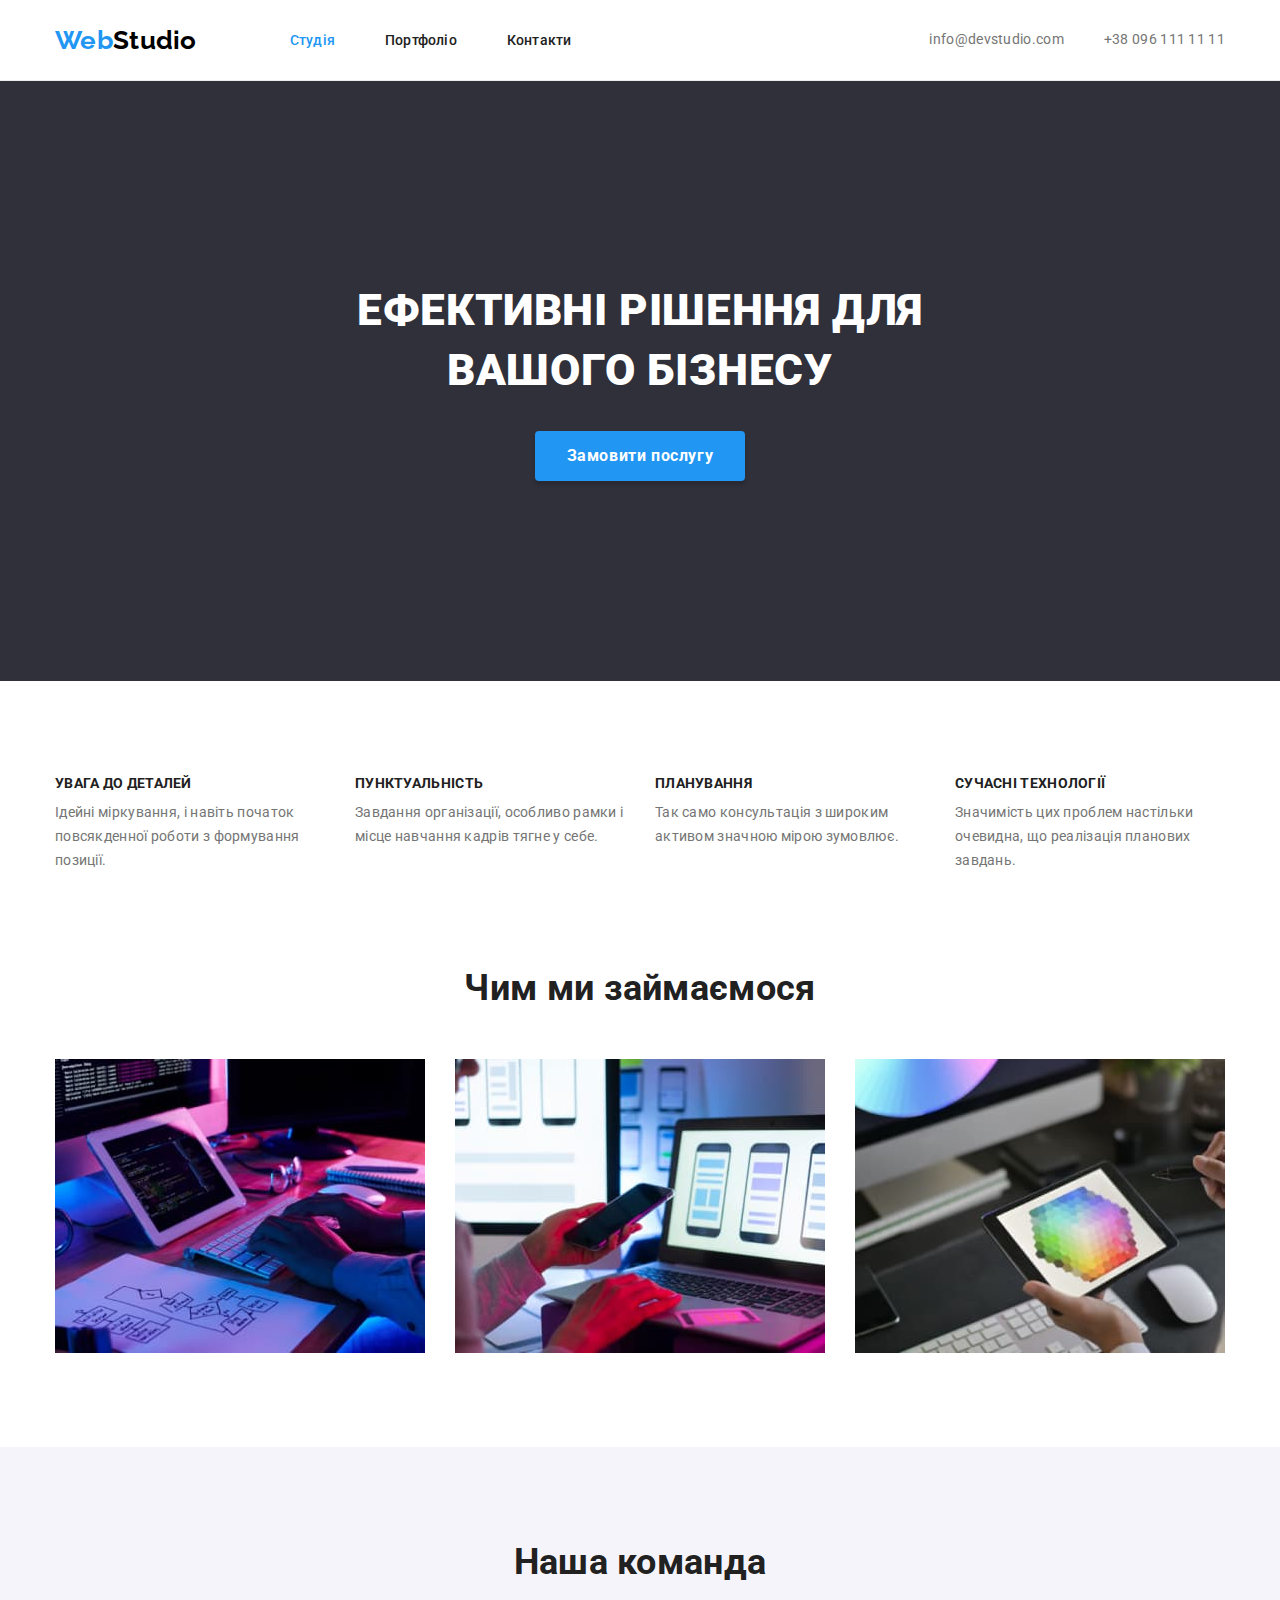
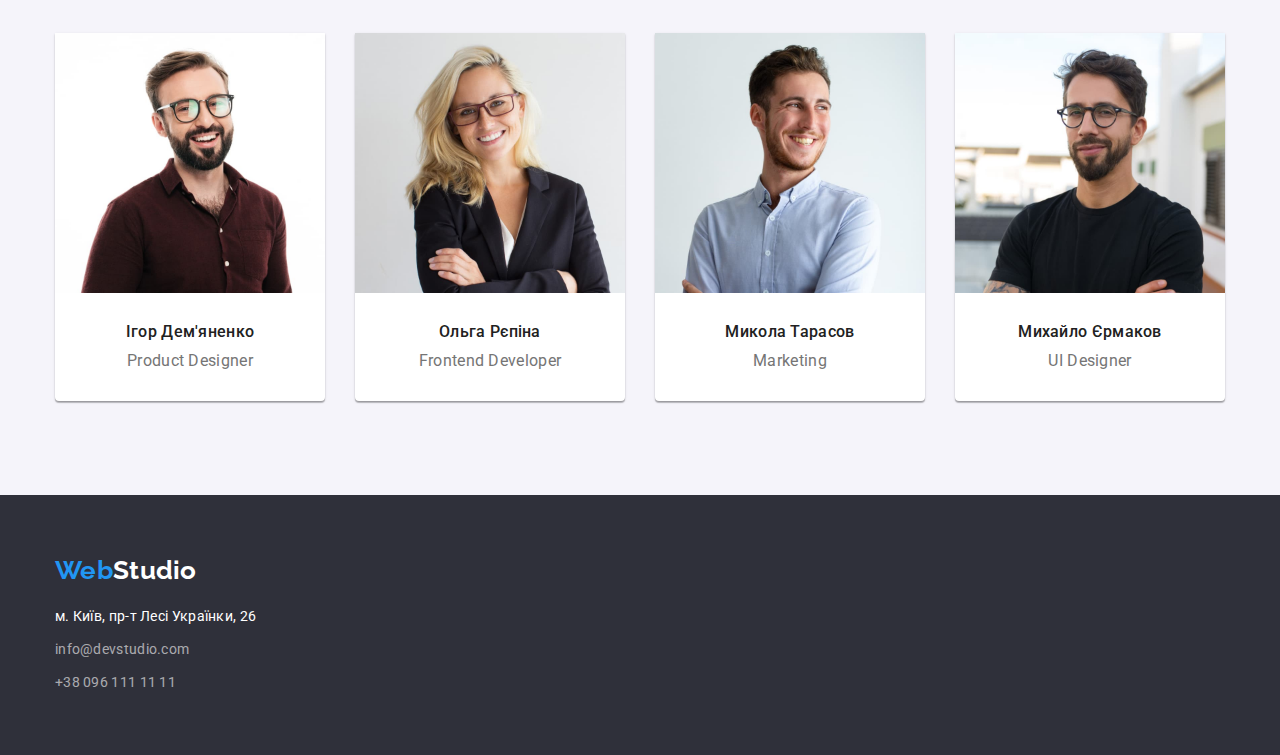
==== index.html @ 7acbab5c "initial commit" ====
<!DOCTYPE html>
<html lang="uk">
  <head>
    <meta charset="UTF-8" />
    <meta http-equiv="X-UA-Compatible" content="IE=edge" />
    <meta name="viewport" content="width=device-width, initial-scale=1.0" />
    <meta name="description" content="Домашня робота №1" />
    <meta name="keywords" content="goit, homework, HTML, CSS, JavaScript" />
    <title>Homework goit-markup-hw-02</title>
    <link
      rel="stylesheet"
      href="https://cdnjs.cloudflare.com/ajax/libs/modern-normalize/1.1.0/modern-normalize.min.css"
    />
    <link rel="preconnect" href="https://fonts.googleapis.com" />
    <link rel="preconnect" href="https://fonts.gstatic.com" crossorigin />
    <link
      href="https://fonts.googleapis.com/css2?family=Raleway:wght@700&family=Roboto:wght@400;500;700;900&display=swap"
      rel="stylesheet"
    />
    <link rel="stylesheet" href="./css/style.css" />
  </head>
  <body>
    <header class="header">
      <div class="header__wrap _container">
        <a class="header__logo logo" href="./index.html" lang="en">
          Web<span class="header__logo--color">Studio</span>
        </a>

        <nav class="menu">
          <ul class="menu__list">
            <li class="menu__item">
              <a class="menu__link menu__link--active" href="./index.html"
                >Студія</a
              >
            </li>
            <li class="menu__item">
              <a class="menu__link" href="./portfolio.html">Портфоліо</a>
            </li>
            <li class="menu__item">
              <a class="menu__link" href="">Контакти</a>
            </li>
          </ul>
        </nav>

        <ul class="contacts">
          <li class="contacts__item">
            <a class="contacts__link" href="mailto:info@devstudio.com"
              >info@devstudio.com</a
            >
          </li>
          <li class="contacts__item">
            <a class="contacts__link" href="tel:+380961111111"
              >+38 096 111 11 11</a
            >
          </li>
        </ul>
      </div>
    </header>

    <main class="main">
      <section class="section banner">
        <div class="_container">
          <h1 class="banner__title title">
            Ефективні рішення для<br />
            вашого бізнесу
          </h1>
          <button class="banner__button" type="button">Замовити послугу</button>
        </div>
      </section>

      <section class="section achievements">
        <div class="_container">
          <h2 class="visually-hidden">Наші переваги</h2>
          <ul class="achievements__list">
            <li class="achievements__item">
              <h3 class="achievements__title title">Увага до деталей</h3>
              <p class="achievements__text">
                Ідейні міркування, і навіть початок повсякденної роботи з
                формування позиції.
              </p>
            </li>
            <li class="achievements__item">
              <h3 class="achievements__title title">Пунктуальність</h3>
              <p class="achievements__text">
                Завдання організації, особливо рамки і місце навчання кадрів
                тягне у себе.
              </p>
            </li>
            <li class="achievements__item">
              <h3 class="achievements__title title">Планування</h3>
              <p class="achievements__text">
                Так само консультація з широким активом значною мірою зумовлює.
              </p>
            </li>
            <li class="achievements__item">
              <h3 class="achievements__title title">Сучасні технологіЇ</h3>
              <p class="achievements__text">
                Значимість цих проблем настільки очевидна, що реалізація
                планових завдань.
              </p>
            </li>
          </ul>
        </div>
      </section>

      <section class="section work">
        <div class="_container">
          <h2 class="work__title title">Чим ми займаємося</h2>
          <ul class="work__list">
            <li class="work__item">
              <img
                class="work__img"
                src="./images/computer.jpeg"
                alt="Робоче місце з комп'ютером"
                width="370"
              />
            </li>
            <li class="work__item">
              <img
                class="work__img"
                src="./images/mobile.jpeg"
                alt="Робоче місце зі телефоном"
                width="370"
              />
            </li>
            <li class="work__item">
              <img
                class="work__img"
                src="./images/device.jpeg"
                alt="Робоче місце з планшетом"
                width="370"
              />
            </li>
          </ul>
        </div>
      </section>

      <section class="section team">
        <div class="_container">
          <h2 class="team__title title">Наша команда</h2>
          <ul class="team__list">
            <li class="team__item">
              <img
                class="team__img"
                src="./images/igor.jpeg"
                alt="Наш дизайнер Ігор"
                width="270"
              />
              <h3 class="team__name-title title">Ігор Дем'яненко</h3>
              <p class="team__text" lang="en">Product Designer</p>
            </li>
            <li class="team__item">
              <img
                class="team__img"
                src="./images/olga.jpeg"
                alt="Наш розробник Ольга"
                width="270"
              />
              <h3 class="team__name-title title">Ольга Рєпіна</h3>
              <p class="team__text" lang="en">Frontend Developer</p>
            </li>
            <li class="team__item">
              <img
                class="team__img"
                src="./images/mikola.jpeg"
                alt="Наш маркетолог Микола"
                width="270"
              />
              <h3 class="team__name-title title">Микола Тарасов</h3>
              <p class="team__text" lang="en">Marketing</p>
            </li>
            <li class="team__item">
              <img
                class="team__img"
                src="./images/mikhailo.jpeg"
                alt="Наш дизайнер Михайло"
                width="270"
              />
              <h3 class="team__name-title title">Михайло Єрмаков</h3>
              <p class="team__text" lang="en">UI Designer</p>
            </li>
          </ul>
        </div>
      </section>
    </main>

    <footer class="footer">
      <div class="_container">
        <a class="footer__logo logo" href="./index.html" lang="en">
          Web<span class="footer__logo--color">Studio</span>
        </a>

        <address class="footer__address address">
          <ul class="address__list">
            <li class="address__item">
              <a
                class="address__link"
                href="https://goo.gl/maps/4KdnL9pmzvCGPF396"
                rel="noreferrer noopener"
              >
                м. Київ, пр-т Лесі Українки, 26
              </a>
            </li>
            <li class="address__item">
              <a class="address__link-contact" href="mailto:info@devstudio.com"
                >info@devstudio.com</a
              >
            </li>
            <li class="address__item">
              <a class="address__link-contact" href="tel:+380961111111"
                >+38 096 111 11 11</a
              >
            </li>
          </ul>
        </address>
      </div>
    </footer>
  </body>
</html>
---- css/style.css ----
/* base settings */

:root {
  --header-color: #212121;
  --text-color: #757575;
  --second-color: #ffffff;
  --accent-color: #2196f3;
}

body {
  font-family: Roboto, sans-serif;
  font-size: 14px;
  font-weight: 400;
  line-height: 1.71;
  letter-spacing: 0.3px;
  color: var(--text-color);
}

a {
  text-decoration: none;
}

ul {
  list-style: none;
}

h1,
h2,
h3,
h4,
h5,
h6,
ul,
p {
  margin: 0;
  padding: 0;
}

[class*="_container"] {
  max-width: 1200px;
  margin-left: auto;
  margin-right: auto;
  padding-left: 15px;
  padding-right: 15px;
}

[class*="_img"] {
  display: block;
}

.title {
  font-weight: 500;
  font-size: 14px;
  line-height: 1.15;
  letter-spacing: 0.2px;
  color: var(--header-color);
}

.logo {
  font-family: Raleway, sans-serif;
  font-weight: 700;
  font-size: 26px;
  line-height: 1.19;
  letter-spacing: 0.3px;
  color: var(--accent-color);
}

.section {
  padding: 94px 0;
}

/* header */

.header {
  background-color: var(--second-color);
  border-bottom: 1px solid #ececec;
}

.header__wrap {
  display: flex;
  align-items: center;
}

.header__logo {
  margin-right: 93px;
}

.header__logo--color {
  color: #000000;
}

/* menu */

.menu {
  margin-right: auto;
}

.menu__list {
  display: flex;
}

.menu__item:not(:last-child) {
  margin-right: 50px;
}

.menu__link {
  display: block;
  padding-top: 32px;
  padding-bottom: 32px;

  font-weight: 500;
  font-size: 14px;
  line-height: 1.17;
  letter-spacing: 0.2px;
  color: var(--header-color);
}

.menu__link:hover,
.menu__link:focus {
  color: var(--accent-color);
}

.menu__link--active {
  color: var(--accent-color);
}

/* contacts */

.contacts {
  display: flex;
}

.contacts__item:not(:last-child) {
  margin-right: 40px;
}

.contacts__link {
  color: var(--text-color);
}

.contacts__link:hover,
.contacts__link:focus {
  color: var(--accent-color);
}

/* -------------- main ----------- */

.main {
}

/* ------------- banner ------------ */

.banner {
  padding: 200px 0;
  background-color: #2f303a;

  text-align: center;
}

.banner__title {
  margin-bottom: 30px;

  font-weight: 900;
  font-size: 44px;
  line-height: 1.36;
  letter-spacing: 0.6px;
  color: var(--second-color);
  text-transform: uppercase;
}

.banner__button {
  padding: 10px 32px;

  font-family: inherit;
  font-weight: 700;
  font-size: 16px;
  line-height: 1.87;
  letter-spacing: 0.6px;
  color: var(--second-color);

  background-color: var(--accent-color);

  box-shadow: 0px 4px 4px rgba(0, 0, 0, 0.15);
  border: none;
  border-radius: 4px;
  cursor: pointer;
}

/* --------- achievements ------------- */

.achievements {
}

.achievements__list {
  display: flex;
  margin: -15px;
}

.achievements__item {
  width: calc((100% - 90px) / 4);
  margin: 15px;
}

.achievements__title {
  margin-bottom: 10px;

  font-weight: 700;
  letter-spacing: 0.3px;
  color: var(--header-color);
  text-transform: uppercase;
}

.achievements__text {
}

/* --------------- work ------------ */

.work {
  padding: 0 0 94px 0;
}

.work__title {
  margin-bottom: 50px;

  font-weight: 700;
  font-size: 36px;
  line-height: 1.17;
  letter-spacing: 0.3px;
  text-align: center;
}

.work__list {
  display: flex;
}

.work__item:not(:last-child) {
  margin-right: 30px;
}

.work__img {
}

/* ------------ team -------------- */

.team {
  background-color: #f5f4fa;
  text-align: center;
}

.team__title {
  margin-bottom: 50px;

  font-weight: 700;
  font-size: 36px;
  line-height: 1.17;
  letter-spacing: 0.3px;
  text-align: center;
}

.team__list {
  display: flex;
  margin: -15px;
}

.team__item {
  padding-bottom: 30px;
  width: calc((100% - 90px) / 4);
  margin: 15px;

  box-shadow: 0px 1px 3px rgba(0, 0, 0, 0.12), 0px 1px 1px rgba(0, 0, 0, 0.14),
    0px 2px 1px rgba(0, 0, 0, 0.2);
  border-radius: 0px 0px 4px 4px;

  background-color: var(--second-color);
}

.team__img {
}

.team__name-title {
  margin: 30px 0 10px 0;

  font-size: 16px;
  line-height: 1.17;
  letter-spacing: 0.3px;
  /* text-align: center; */
}

.team__text {
  font-size: 16px;
  line-height: 1.17;
  letter-spacing: 0.3px;
  /* text-align: center; */
}

/* ------------ portfolio ----------- */

.portfolio {
}

.portfolio__list {
  margin-bottom: 50px;
}

/* filters */

.filters {
  display: flex;
  justify-content: center;
}

.filters__item:not(:last-child) {
  margin-right: 8px;
}

.filters__button {
  padding: 6px 22px;

  font-family: inherit;
  font-weight: 500;
  font-size: 16px;
  line-height: 1.62;
  text-align: center;
  letter-spacing: 0.3px;
  color: var(--header-color);

  background-color: #f5f4fa;
  border: none;
  border-radius: 4px;

  cursor: pointer;
}

.filters__button:hover,
.filters__button:focus {
  color: var(--second-color);

  background-color: var(--accent-color);
  border-color: var(--accent-color);
  box-shadow: 0px 3px 1px rgba(0, 0, 0, 0.1), 0px 1px 2px rgba(0, 0, 0, 0.08),
    0px 2px 2px rgba(0, 0, 0, 0.12);
}

.filters__button--active {
  color: var(--second-color);
  background-color: var(--accent-color);
}

/* product */

.product {
  display: flex;
  flex-wrap: wrap;
  margin: -15px;
}

.product__item {
  width: calc((100% - 90px) / 3);
  margin: 15px;

  background-color: var(--second-color);
}

.product__link {
  display: block;
}

.product__img {
}

.product__wrap-text {
  padding: 20px 24px;
  border-right: 1px solid #eeeeee;
  border-bottom: 1px solid #eeeeee;
  border-left: 1px solid #eeeeee;
}

.product__title {
  margin-bottom: 4px;

  font-weight: 700;
  font-size: 18px;
  line-height: 2;
  letter-spacing: 0.3px;
}

.product__text {
  font-size: 16px;
  line-height: 1.87;
  letter-spacing: 0.3px;
  color: var(--text-color);
}

/* ------------ footer -------------- */

.footer {
  padding: 60px 0;
  background-color: #2f303a;
}

.footer__logo {
  display: inline-block;
  margin-bottom: 20px;
}

.footer__logo--color {
  color: var(--second-color);
}

.footer__address {
}

/* footer address */

.address {
}

.address__list:not(:last-child) {
  margin-bottom: 9px;
}

.address__item:not(:last-child) {
  margin-bottom: 9px;
}

.address__link {
  font-style: normal;
  color: var(--second-color);
}

.address__link-contact {
  font-style: normal;
  color: rgba(255, 255, 255, 0.6);
}

.address__link-contact:hover,
.address__link-contact:focus,
.address__link:hover,
.address__link:focus {
  color: var(--accent-color);
}

/* ------------- visually-hidden --------- */

.visually-hidden {
  position: absolute;
  width: 1px;
  height: 1px;
  margin: -1px;
  border: 0;
  padding: 0;

  white-space: nowrap;
  clip-path: inset(100%);
  clip: rect(0 0 0 0);
  overflow: hidden;
}
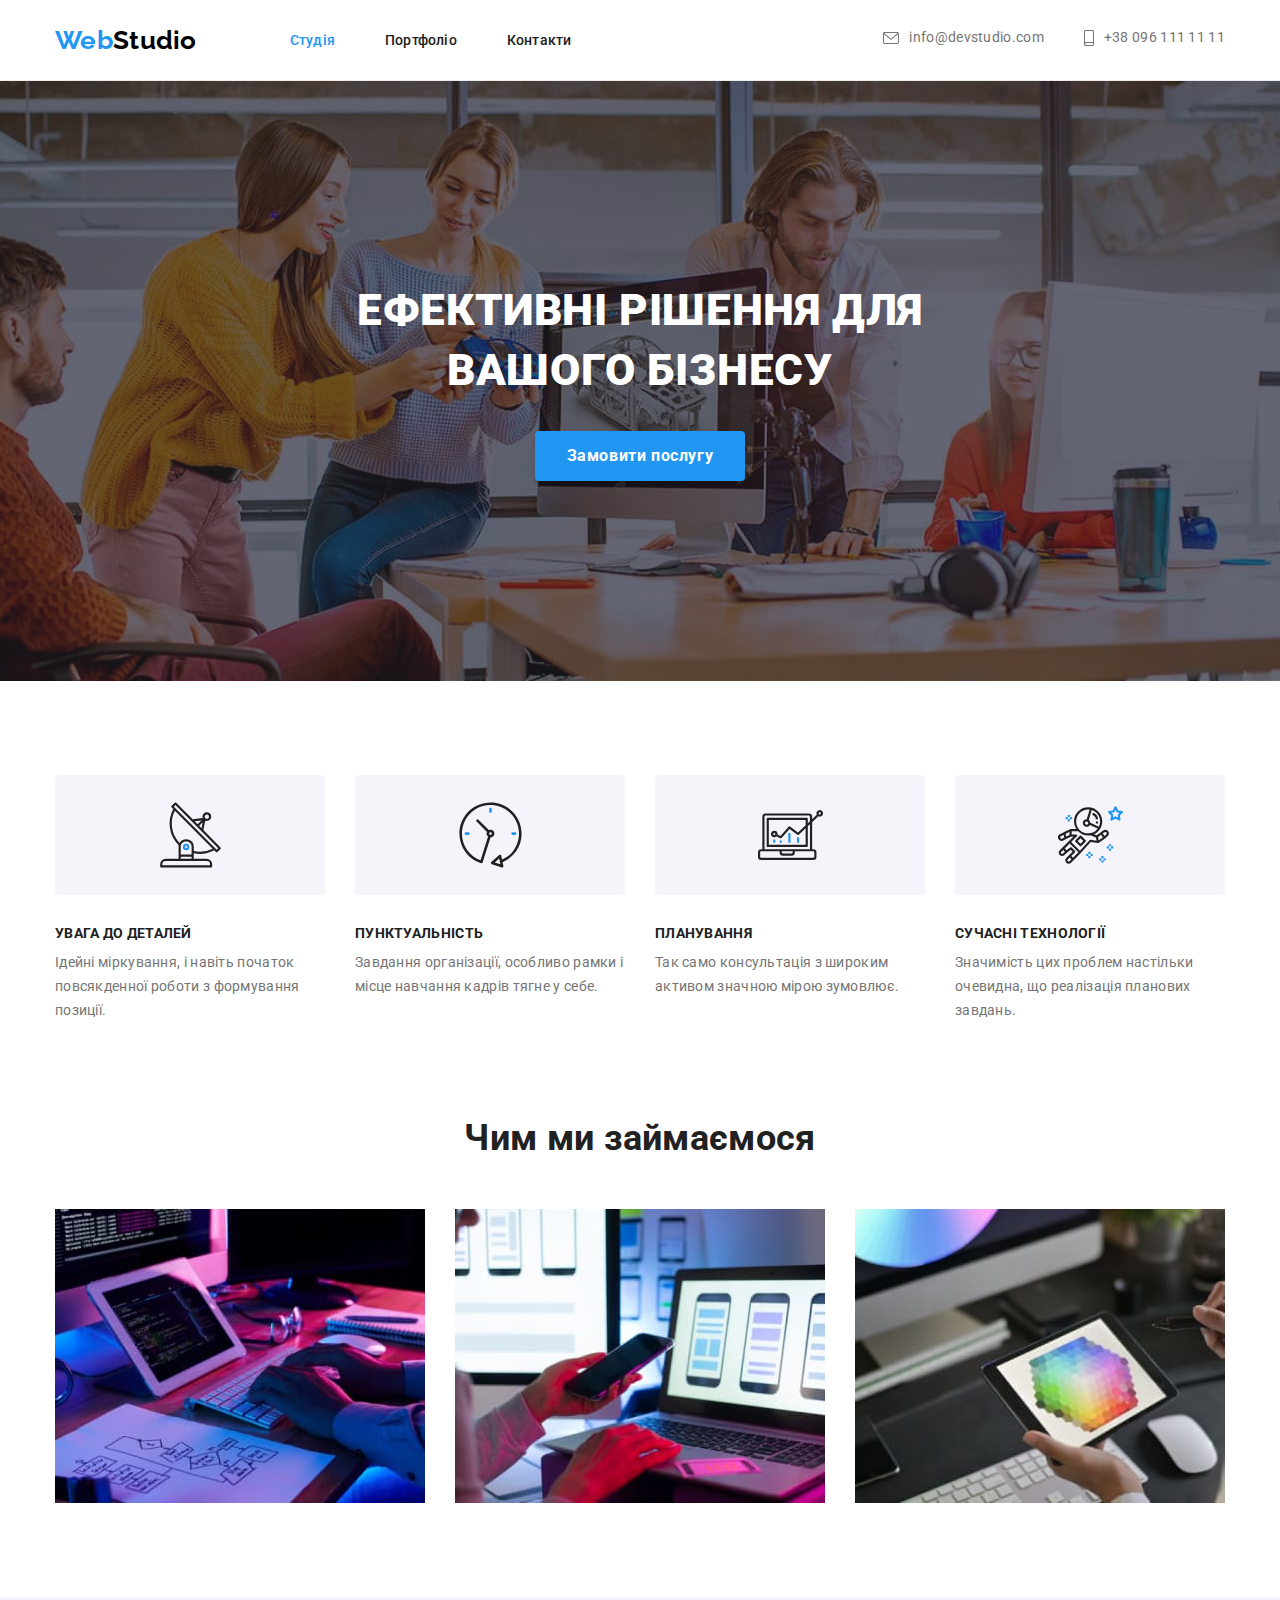
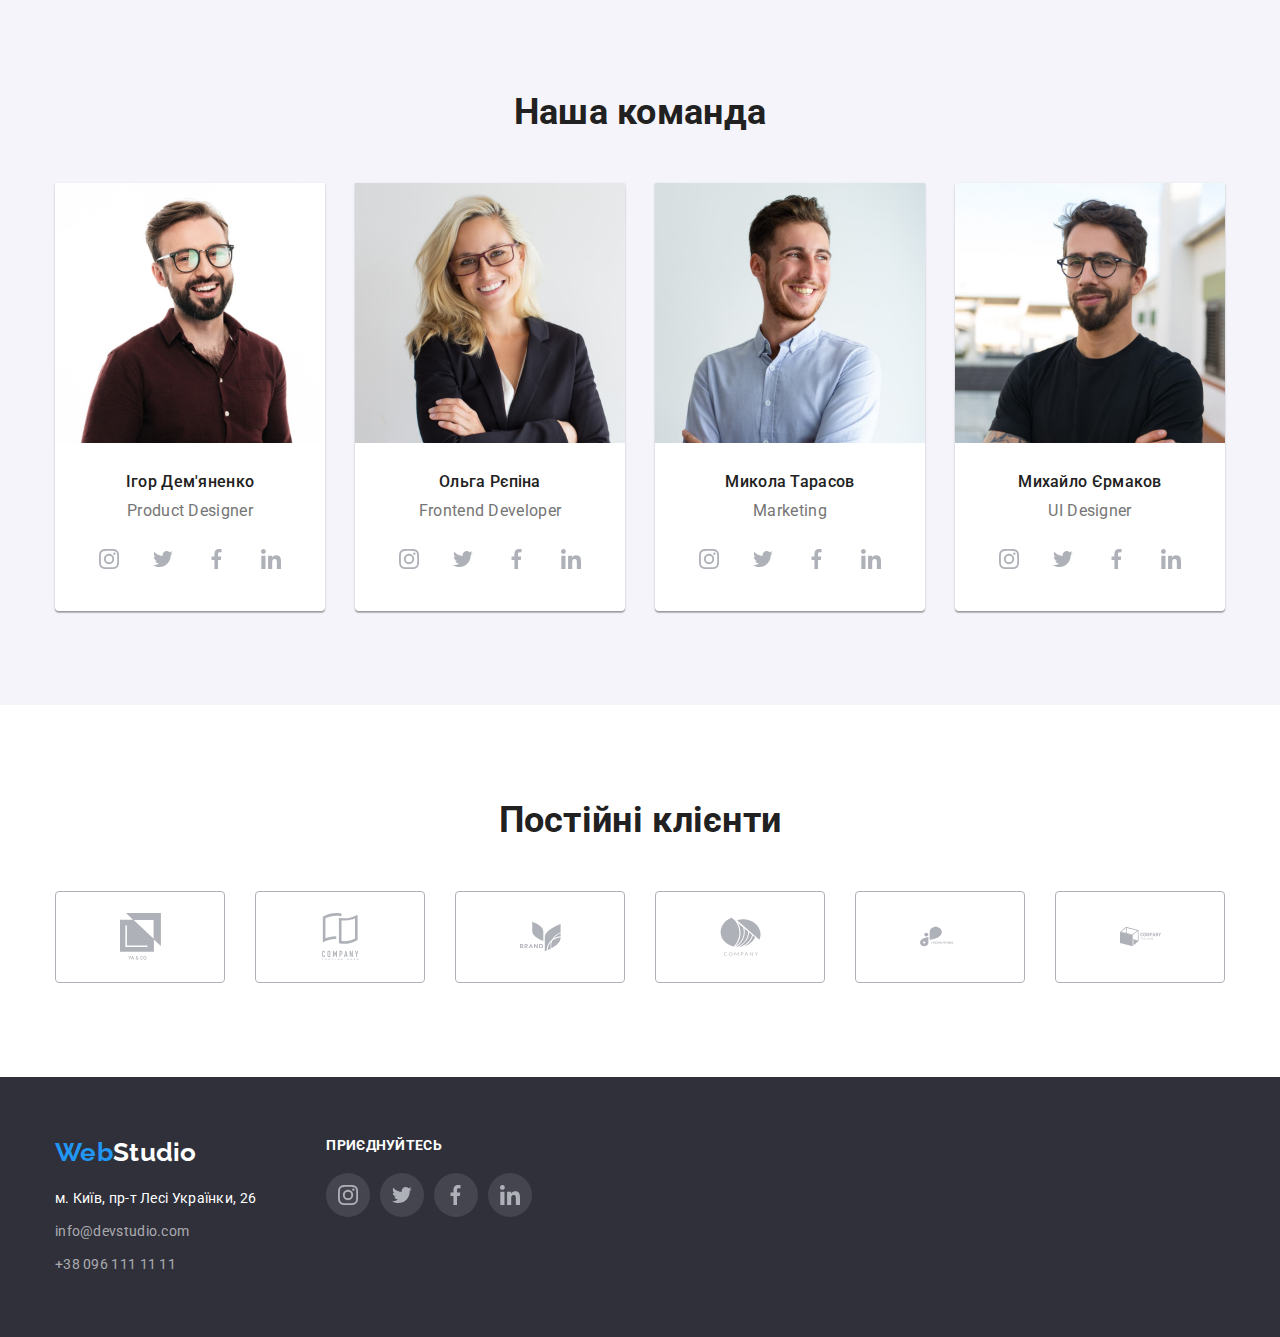
==== commit 22bd555d: "add svg icons" ====
--- a/index.html
+++ b/index.html
@@ -44,13 +44,21 @@
 
         <ul class="contacts">
           <li class="contacts__item">
-            <a class="contacts__link" href="mailto:info@devstudio.com"
-              >info@devstudio.com</a
+            <a class="contacts__link" href="mailto:info@devstudio.com">
+              <svg class="contacts__icon-link" width="16" height="12">
+                <use href="./images/icons/icons-webstudio.svg#icon-email"></use>
+              </svg>
+              info@devstudio.com</a
             >
           </li>
           <li class="contacts__item">
-            <a class="contacts__link" href="tel:+380961111111"
-              >+38 096 111 11 11</a
+            <a class="contacts__link" href="tel:+380961111111">
+              <svg class="contacts__icon-link" width="10" height="16">
+                <use
+                  href="./images/icons/icons-webstudio.svg#icon-smartphone"
+                ></use>
+              </svg>
+              +38 096 111 11 11</a
             >
           </li>
         </ul>
@@ -73,6 +81,17 @@
           <h2 class="visually-hidden">Наші переваги</h2>
           <ul class="achievements__list">
             <li class="achievements__item">
+              <div class="achievements__thumb">
+                <svg
+                  class="achievements__icon-antenna achievements__icons"
+                  width="65"
+                  height="70"
+                >
+                  <use
+                    href="./images/icons/icons-webstudio.svg#icon-antenna"
+                  ></use>
+                </svg>
+              </div>
               <h3 class="achievements__title title">Увага до деталей</h3>
               <p class="achievements__text">
                 Ідейні міркування, і навіть початок повсякденної роботи з
@@ -80,6 +99,17 @@
               </p>
             </li>
             <li class="achievements__item">
+              <div class="achievements__thumb">
+                <svg
+                  class="achievements__icon-clock achievements__icons"
+                  width="65"
+                  height="70"
+                >
+                  <use
+                    href="./images/icons/icons-webstudio.svg#icon-clock"
+                  ></use>
+                </svg>
+              </div>
               <h3 class="achievements__title title">Пунктуальність</h3>
               <p class="achievements__text">
                 Завдання організації, особливо рамки і місце навчання кадрів
@@ -87,12 +117,34 @@
               </p>
             </li>
             <li class="achievements__item">
+              <div class="achievements__thumb">
+                <svg
+                  class="achievements__icon-diagram achievements__icons"
+                  width="65"
+                  height="70"
+                >
+                  <use
+                    href="./images/icons/icons-webstudio.svg#icon-diagram"
+                  ></use>
+                </svg>
+              </div>
               <h3 class="achievements__title title">Планування</h3>
               <p class="achievements__text">
                 Так само консультація з широким активом значною мірою зумовлює.
               </p>
             </li>
             <li class="achievements__item">
+              <div class="achievements__thumb">
+                <svg
+                  class="achievements__icon-astronaut achievements__icons"
+                  width="65"
+                  height="70"
+                >
+                  <use
+                    href="./images/icons/icons-webstudio.svg#icon-astronaut"
+                  ></use>
+                </svg>
+              </div>
               <h3 class="achievements__title title">Сучасні технологіЇ</h3>
               <p class="achievements__text">
                 Значимість цих проблем настільки очевидна, що реалізація
@@ -148,6 +200,44 @@
               />
               <h3 class="team__name-title title">Ігор Дем'яненко</h3>
               <p class="team__text" lang="en">Product Designer</p>
+              <ul class="team__list-social">
+                <li class="team__item-social">
+                  <a href="#" class="team__link-social">
+                    <svg class="team__icon-link-social" width="20" height="20">
+                      <use
+                        href="./images/icons/icons-webstudio.svg#icon-instagram"
+                      ></use>
+                    </svg>
+                  </a>
+                </li>
+                <li class="team__item-social">
+                  <a href="#" class="team__link-social">
+                    <svg class="team__icon-link-social" width="20" height="20">
+                      <use
+                        href="./images/icons/icons-webstudio.svg#icon-twitter"
+                      ></use>
+                    </svg>
+                  </a>
+                </li>
+                <li class="team__item-social">
+                  <a href="#" class="team__link-social">
+                    <svg class="team__icon-link-social" width="20" height="20">
+                      <use
+                        href="./images/icons/icons-webstudio.svg#icon-facebook"
+                      ></use>
+                    </svg>
+                  </a>
+                </li>
+                <li class="team__item-social">
+                  <a href="#" class="team__link-social">
+                    <svg class="team__icon-link-social" width="20" height="20">
+                      <use
+                        href="./images/icons/icons-webstudio.svg#icon-linkedin"
+                      ></use>
+                    </svg>
+                  </a>
+                </li>
+              </ul>
             </li>
             <li class="team__item">
               <img
@@ -158,6 +248,44 @@
               />
               <h3 class="team__name-title title">Ольга Рєпіна</h3>
               <p class="team__text" lang="en">Frontend Developer</p>
+              <ul class="team__list-social">
+                <li class="team__item-social">
+                  <a href="#" class="team__link-social">
+                    <svg class="team__icon-link-social" width="20" height="20">
+                      <use
+                        href="./images/icons/icons-webstudio.svg#icon-instagram"
+                      ></use>
+                    </svg>
+                  </a>
+                </li>
+                <li class="team__item-social">
+                  <a href="#" class="team__link-social">
+                    <svg class="team__icon-link-social" width="20" height="20">
+                      <use
+                        href="./images/icons/icons-webstudio.svg#icon-twitter"
+                      ></use>
+                    </svg>
+                  </a>
+                </li>
+                <li class="team__item-social">
+                  <a href="#" class="team__link-social">
+                    <svg class="team__icon-link-social" width="20" height="20">
+                      <use
+                        href="./images/icons/icons-webstudio.svg#icon-facebook"
+                      ></use>
+                    </svg>
+                  </a>
+                </li>
+                <li class="team__item-social">
+                  <a href="#" class="team__link-social">
+                    <svg class="team__icon-link-social" width="20" height="20">
+                      <use
+                        href="./images/icons/icons-webstudio.svg#icon-linkedin"
+                      ></use>
+                    </svg>
+                  </a>
+                </li>
+              </ul>
             </li>
             <li class="team__item">
               <img
@@ -168,6 +296,44 @@
               />
               <h3 class="team__name-title title">Микола Тарасов</h3>
               <p class="team__text" lang="en">Marketing</p>
+              <ul class="team__list-social">
+                <li class="team__item-social">
+                  <a href="#" class="team__link-social">
+                    <svg class="team__icon-link-social" width="20" height="20">
+                      <use
+                        href="./images/icons/icons-webstudio.svg#icon-instagram"
+                      ></use>
+                    </svg>
+                  </a>
+                </li>
+                <li class="team__item-social">
+                  <a href="#" class="team__link-social">
+                    <svg class="team__icon-link-social" width="20" height="20">
+                      <use
+                        href="./images/icons/icons-webstudio.svg#icon-twitter"
+                      ></use>
+                    </svg>
+                  </a>
+                </li>
+                <li class="team__item-social">
+                  <a href="#" class="team__link-social">
+                    <svg class="team__icon-link-social" width="20" height="20">
+                      <use
+                        href="./images/icons/icons-webstudio.svg#icon-facebook"
+                      ></use>
+                    </svg>
+                  </a>
+                </li>
+                <li class="team__item-social">
+                  <a href="#" class="team__link-social">
+                    <svg class="team__icon-link-social" width="20" height="20">
+                      <use
+                        href="./images/icons/icons-webstudio.svg#icon-linkedin"
+                      ></use>
+                    </svg>
+                  </a>
+                </li>
+              </ul>
             </li>
             <li class="team__item">
               <img
@@ -178,6 +344,106 @@
               />
               <h3 class="team__name-title title">Михайло Єрмаков</h3>
               <p class="team__text" lang="en">UI Designer</p>
+              <ul class="team__list-social">
+                <li class="team__item-social">
+                  <a href="#" class="team__link-social">
+                    <svg class="team__icon-link-social" width="20" height="20">
+                      <use
+                        href="./images/icons/icons-webstudio.svg#icon-instagram"
+                      ></use>
+                    </svg>
+                  </a>
+                </li>
+                <li class="team__item-social">
+                  <a href="#" class="team__link-social">
+                    <svg class="team__icon-link-social" width="20" height="20">
+                      <use
+                        href="./images/icons/icons-webstudio.svg#icon-twitter"
+                      ></use>
+                    </svg>
+                  </a>
+                </li>
+                <li class="team__item-social">
+                  <a href="#" class="team__link-social">
+                    <svg class="team__icon-link-social" width="20" height="20">
+                      <use
+                        href="./images/icons/icons-webstudio.svg#icon-facebook"
+                      ></use>
+                    </svg>
+                  </a>
+                </li>
+                <li class="team__item-social">
+                  <a href="#" class="team__link-social">
+                    <svg class="team__icon-link-social" width="20" height="20">
+                      <use
+                        href="./images/icons/icons-webstudio.svg#icon-linkedin"
+                      ></use>
+                    </svg>
+                  </a>
+                </li>
+              </ul>
+            </li>
+          </ul>
+        </div>
+      </section>
+
+      <section class="section clients">
+        <div class="_container">
+          <h2 class="clients__title title">Постійні клієнти</h2>
+          <ul class="clients__list">
+            <li class="clients__item">
+              <a href="#" class="clients__link">
+                <svg class="clients__icon-link" width="41" height="47">
+                  <use
+                    href="./images/icons/icons-webstudio.svg#icon-ya-co-company"
+                  ></use>
+                </svg>
+              </a>
+            </li>
+            <li class="clients__item">
+              <a href="#" class="clients__link">
+                <svg class="clients__icon-link" width="41" height="47">
+                  <use
+                    href="./images/icons/icons-webstudio.svg#icon-tagline-company"
+                  ></use>
+                </svg>
+              </a>
+            </li>
+            <li class="clients__item">
+              <a href="#" class="clients__link">
+                <svg class="clients__icon-link" width="41" height="47">
+                  <use
+                    href="./images/icons/icons-webstudio.svg#icon-brand-company"
+                  ></use>
+                </svg>
+              </a>
+            </li>
+            <li class="clients__item">
+              <a href="#" class="clients__link">
+                <svg class="clients__icon-link" width="41" height="47">
+                  <use
+                    href="./images/icons/icons-webstudio.svg#icon-round-company"
+                  ></use>
+                </svg>
+              </a>
+            </li>
+            <li class="clients__item">
+              <a href="#" class="clients__link">
+                <svg class="clients__icon-link" width="41" height="47">
+                  <use
+                    href="./images/icons/icons-webstudio.svg#icon-foster-company"
+                  ></use>
+                </svg>
+              </a>
+            </li>
+            <li class="clients__item">
+              <a href="#" class="clients__link">
+                <svg class="clients__icon-link" width="41" height="47">
+                  <use
+                    href="./images/icons/icons-webstudio.svg#icon-tag-company"
+                  ></use>
+                </svg>
+              </a>
             </li>
           </ul>
         </div>
@@ -185,34 +451,80 @@
     </main>
 
     <footer class="footer">
-      <div class="_container">
-        <a class="footer__logo logo" href="./index.html" lang="en">
-          Web<span class="footer__logo--color">Studio</span>
-        </a>
-
-        <address class="footer__address address">
-          <ul class="address__list">
-            <li class="address__item">
-              <a
-                class="address__link"
-                href="https://goo.gl/maps/4KdnL9pmzvCGPF396"
-                rel="noreferrer noopener"
-              >
-                м. Київ, пр-т Лесі Українки, 26
-              </a>
-            </li>
-            <li class="address__item">
-              <a class="address__link-contact" href="mailto:info@devstudio.com"
-                >info@devstudio.com</a
-              >
-            </li>
-            <li class="address__item">
-              <a class="address__link-contact" href="tel:+380961111111"
-                >+38 096 111 11 11</a
-              >
+      <div class="_container footer__wrap">
+        <div class="footer__location">
+          <a class="footer__logo logo" href="./index.html" lang="en">
+            Web<span class="footer__logo--color">Studio</span>
+          </a>
+
+          <address class="footer__address address">
+            <ul class="address__list">
+              <li class="address__item">
+                <a
+                  class="address__link"
+                  href="https://goo.gl/maps/4KdnL9pmzvCGPF396"
+                  rel="noreferrer noopener"
+                >
+                  м. Київ, пр-т Лесі Українки, 26
+                </a>
+              </li>
+              <li class="address__item">
+                <a
+                  class="address__link-contact"
+                  href="mailto:info@devstudio.com"
+                  >info@devstudio.com</a
+                >
+              </li>
+              <li class="address__item">
+                <a class="address__link-contact" href="tel:+380961111111"
+                  >+38 096 111 11 11</a
+                >
+              </li>
+            </ul>
+          </address>
+        </div>
+
+        <div class="footer__socials">
+          <h2 class="footer__socials-title title">приєднуйтесь</h2>
+          <ul class="team__list-social">
+            <li class="team__item-social">
+              <a href="#" class="team__link-social footer__socials-link">
+                <svg class="team__icon-link-social" width="20" height="20">
+                  <use
+                    href="./images/icons/icons-webstudio.svg#icon-instagram"
+                  ></use>
+                </svg>
+              </a>
+            </li>
+            <li class="team__item-social">
+              <a href="#" class="team__link-social footer__socials-link">
+                <svg class="team__icon-link-social" width="20" height="20">
+                  <use
+                    href="./images/icons/icons-webstudio.svg#icon-twitter"
+                  ></use>
+                </svg>
+              </a>
+            </li>
+            <li class="team__item-social">
+              <a href="#" class="team__link-social footer__socials-link">
+                <svg class="team__icon-link-social" width="20" height="20">
+                  <use
+                    href="./images/icons/icons-webstudio.svg#icon-facebook"
+                  ></use>
+                </svg>
+              </a>
+            </li>
+            <li class="team__item-social">
+              <a href="#" class="team__link-social footer__socials-link">
+                <svg class="team__icon-link-social" width="20" height="20">
+                  <use
+                    href="./images/icons/icons-webstudio.svg#icon-linkedin"
+                  ></use>
+                </svg>
+              </a>
             </li>
           </ul>
-        </address>
+        </div>
       </div>
     </footer>
   </body>
--- a/css/style.css
+++ b/css/style.css
@@ -130,11 +130,16 @@
   display: flex;
 }
 
+.contacts__item {
+}
+
 .contacts__item:not(:last-child) {
   margin-right: 40px;
 }
 
 .contacts__link {
+  display: inline-flex;
+  align-items: center;
   color: var(--text-color);
 }
 
@@ -143,6 +148,11 @@
   color: var(--accent-color);
 }
 
+.contacts__icon-link {
+  margin-right: 10px;
+  fill: currentColor;
+}
+
 /* -------------- main ----------- */
 
 .main {
@@ -152,9 +162,17 @@
 
 .banner {
   padding: 200px 0;
-  background-color: #2f303a;
 
   text-align: center;
+
+  background-image: linear-gradient(
+      rgba(47, 48, 58, 0.4),
+      rgba(47, 48, 58, 0.4)
+    ),
+    url("../images/banner.jpg");
+  background-repeat: no-repeat;
+  background-position: center;
+  background-size: cover;
 }
 
 .banner__title {
@@ -201,6 +219,33 @@
   margin: 15px;
 }
 
+.achievements__thumb {
+  display: flex;
+  justify-content: center;
+  align-items: center;
+  min-height: 120px;
+  margin-bottom: 30px;
+
+  background-color: #f5f4fa;
+  border-radius: 4px;
+}
+
+.achievements__icons {
+}
+
+.achievements__icon-antenna {
+}
+
+/* .achievements__item::before {
+  content: "";
+  display: block;
+  min-height: 120px;
+  margin-bottom: 30px;
+
+  background-color: #f5f4fa;
+  border-radius: 4px;
+} */
+
 .achievements__title {
   margin-bottom: 10px;
 
@@ -234,6 +279,7 @@
 }
 
 .work__item:not(:last-child) {
+  width: calc((100% - 60px) / 3);
   margin-right: 30px;
 }
 
@@ -287,10 +333,88 @@
 }
 
 .team__text {
+  margin-bottom: 16px;
+
   font-size: 16px;
   line-height: 1.17;
   letter-spacing: 0.3px;
   /* text-align: center; */
+}
+
+.team__list-social {
+  display: flex;
+  justify-content: center;
+  gap: 10px;
+}
+
+.team__item-social {
+}
+
+.team__link-social {
+  display: inline-flex;
+  justify-content: center;
+  align-items: center;
+  width: 44px;
+  height: 44px;
+
+  color: #afb1b8;
+
+  border-radius: 50%;
+  background-color: transparent;
+}
+
+.team__link-social:hover {
+  background-color: var(--accent-color);
+  color: #ffffff;
+}
+
+.team__icon-link-social {
+  fill: currentColor;
+}
+
+/* section clients */
+
+.clients {
+}
+
+.clients__title {
+  margin-bottom: 50px;
+
+  font-weight: 700;
+  font-size: 36px;
+  line-height: calc(42 / 36);
+  letter-spacing: 0.3px;
+  text-align: center;
+}
+
+.clients__list {
+  display: flex;
+  gap: 30px;
+}
+
+.clients__item {
+}
+
+.clients__link {
+  display: inline-flex;
+  justify-content: center;
+  align-items: center;
+  width: 170px;
+  height: 92px;
+
+  color: #afb1b8;
+
+  border: 1px solid #afb1b8;
+  border-radius: 4px;
+}
+
+.clients__link:hover {
+  border-color: var(--accent-color);
+  color: var(--accent-color);
+}
+
+.clients__icon-link {
+  fill: currentColor;
 }
 
 /* ------------ portfolio ----------- */
@@ -365,6 +489,12 @@
   display: block;
 }
 
+.product__link:hover,
+.product__link:focus {
+  box-shadow: 0px 1px 1px rgba(0, 0, 0, 0.12), 0px 4px 4px rgba(0, 0, 0, 0.06),
+    1px 4px 6px rgba(0, 0, 0, 0.16);
+}
+
 .product__img {
 }
 
@@ -398,6 +528,14 @@
   background-color: #2f303a;
 }
 
+.footer__wrap {
+  display: flex;
+  gap: 70px;
+}
+
+.footer__location {
+}
+
 .footer__logo {
   display: inline-block;
   margin-bottom: 20px;
@@ -438,6 +576,23 @@
 .address__link:hover,
 .address__link:focus {
   color: var(--accent-color);
+}
+
+.footer__socials {
+}
+
+.footer__socials-title {
+  margin-bottom: 20px;
+
+  font-weight: 700;
+  line-height: calc(16 / 14);
+  letter-spacing: 0.3px;
+  color: #ffffff;
+  text-transform: uppercase;
+}
+
+.footer__socials-link {
+  background-color: rgba(255, 255, 255, 0.1);
 }
 
 /* ------------- visually-hidden --------- */
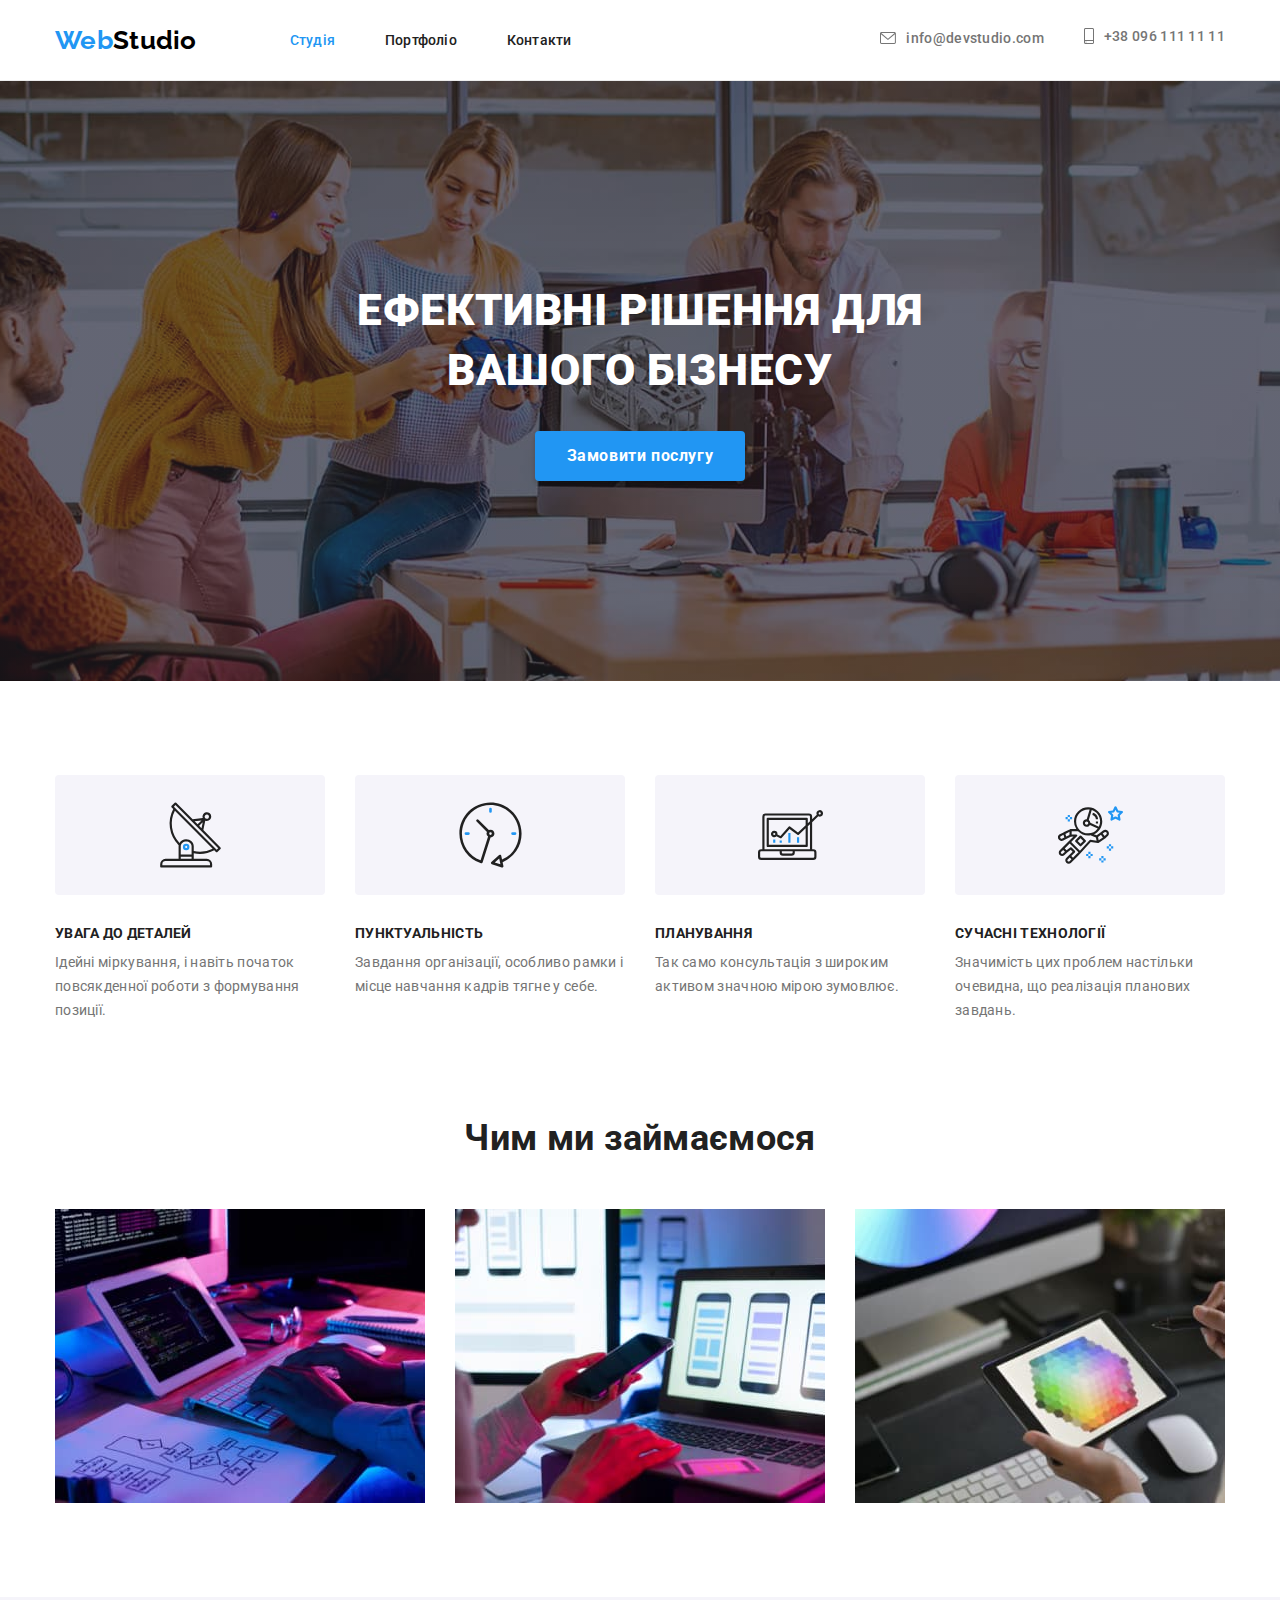
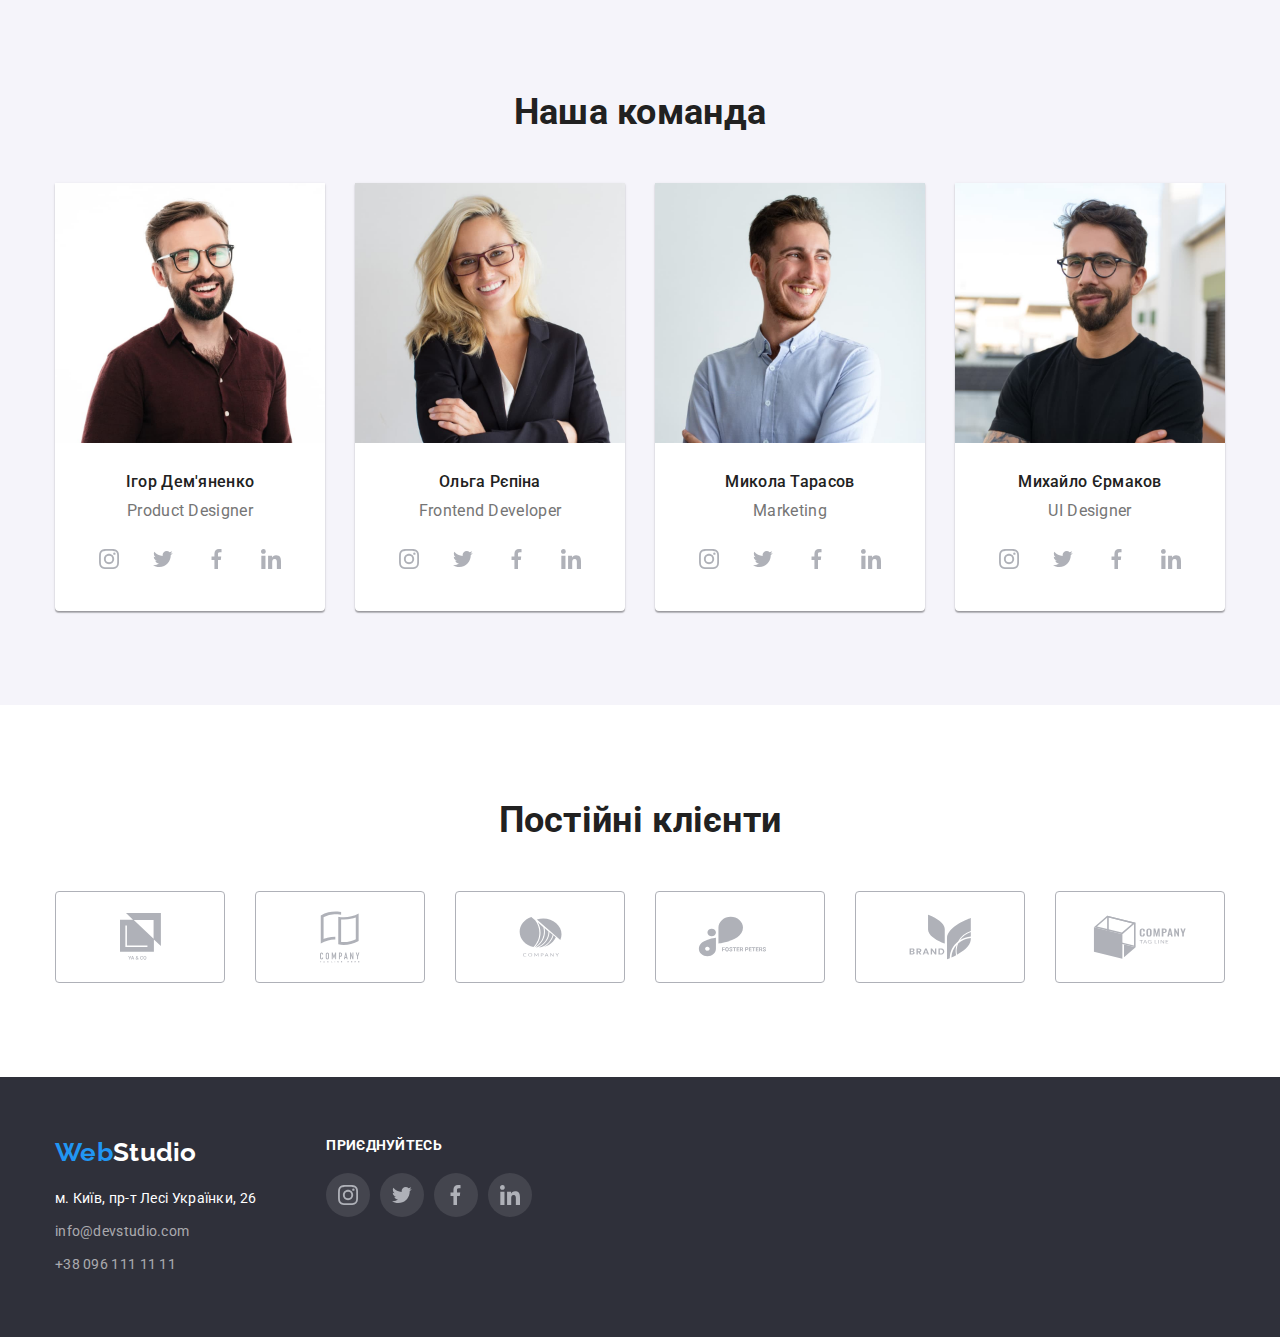
==== commit 87fda3ce: "change size icons" ====
--- a/index.html
+++ b/index.html
@@ -7,15 +7,15 @@
     <meta name="description" content="Домашня робота №1" />
     <meta name="keywords" content="goit, homework, HTML, CSS, JavaScript" />
     <title>Homework goit-markup-hw-02</title>
-    <link
-      rel="stylesheet"
-      href="https://cdnjs.cloudflare.com/ajax/libs/modern-normalize/1.1.0/modern-normalize.min.css"
-    />
     <link rel="preconnect" href="https://fonts.googleapis.com" />
     <link rel="preconnect" href="https://fonts.gstatic.com" crossorigin />
     <link
       href="https://fonts.googleapis.com/css2?family=Raleway:wght@700&family=Roboto:wght@400;500;700;900&display=swap"
       rel="stylesheet"
+    />
+    <link
+      rel="stylesheet"
+      href="https://cdnjs.cloudflare.com/ajax/libs/modern-normalize/1.1.0/modern-normalize.min.css"
     />
     <link rel="stylesheet" href="./css/style.css" />
   </head>
@@ -202,7 +202,12 @@
               <p class="team__text" lang="en">Product Designer</p>
               <ul class="team__list-social">
                 <li class="team__item-social">
-                  <a href="#" class="team__link-social">
+                  <a
+                    href="#"
+                    class="team__link-social"
+                    target="_blank"
+                    rel="noopener noreferrer"
+                  >
                     <svg class="team__icon-link-social" width="20" height="20">
                       <use
                         href="./images/icons/icons-webstudio.svg#icon-instagram"
@@ -211,7 +216,12 @@
                   </a>
                 </li>
                 <li class="team__item-social">
-                  <a href="#" class="team__link-social">
+                  <a
+                    href="#"
+                    class="team__link-social"
+                    target="_blank"
+                    rel="noopener noreferrer"
+                  >
                     <svg class="team__icon-link-social" width="20" height="20">
                       <use
                         href="./images/icons/icons-webstudio.svg#icon-twitter"
@@ -220,7 +230,12 @@
                   </a>
                 </li>
                 <li class="team__item-social">
-                  <a href="#" class="team__link-social">
+                  <a
+                    href="#"
+                    class="team__link-social"
+                    target="_blank"
+                    rel="noopener noreferrer"
+                  >
                     <svg class="team__icon-link-social" width="20" height="20">
                       <use
                         href="./images/icons/icons-webstudio.svg#icon-facebook"
@@ -229,7 +244,12 @@
                   </a>
                 </li>
                 <li class="team__item-social">
-                  <a href="#" class="team__link-social">
+                  <a
+                    href="#"
+                    class="team__link-social"
+                    target="_blank"
+                    rel="noopener noreferrer"
+                  >
                     <svg class="team__icon-link-social" width="20" height="20">
                       <use
                         href="./images/icons/icons-webstudio.svg#icon-linkedin"
@@ -250,7 +270,12 @@
               <p class="team__text" lang="en">Frontend Developer</p>
               <ul class="team__list-social">
                 <li class="team__item-social">
-                  <a href="#" class="team__link-social">
+                  <a
+                    href="#"
+                    class="team__link-social"
+                    target="_blank"
+                    rel="noopener noreferrer"
+                  >
                     <svg class="team__icon-link-social" width="20" height="20">
                       <use
                         href="./images/icons/icons-webstudio.svg#icon-instagram"
@@ -259,7 +284,12 @@
                   </a>
                 </li>
                 <li class="team__item-social">
-                  <a href="#" class="team__link-social">
+                  <a
+                    href="#"
+                    class="team__link-social"
+                    target="_blank"
+                    rel="noopener noreferrer"
+                  >
                     <svg class="team__icon-link-social" width="20" height="20">
                       <use
                         href="./images/icons/icons-webstudio.svg#icon-twitter"
@@ -268,7 +298,12 @@
                   </a>
                 </li>
                 <li class="team__item-social">
-                  <a href="#" class="team__link-social">
+                  <a
+                    href="#"
+                    class="team__link-social"
+                    target="_blank"
+                    rel="noopener noreferrer"
+                  >
                     <svg class="team__icon-link-social" width="20" height="20">
                       <use
                         href="./images/icons/icons-webstudio.svg#icon-facebook"
@@ -277,7 +312,12 @@
                   </a>
                 </li>
                 <li class="team__item-social">
-                  <a href="#" class="team__link-social">
+                  <a
+                    href="#"
+                    class="team__link-social"
+                    target="_blank"
+                    rel="noopener noreferrer"
+                  >
                     <svg class="team__icon-link-social" width="20" height="20">
                       <use
                         href="./images/icons/icons-webstudio.svg#icon-linkedin"
@@ -298,7 +338,12 @@
               <p class="team__text" lang="en">Marketing</p>
               <ul class="team__list-social">
                 <li class="team__item-social">
-                  <a href="#" class="team__link-social">
+                  <a
+                    href="#"
+                    class="team__link-social"
+                    target="_blank"
+                    rel="noopener noreferrer"
+                  >
                     <svg class="team__icon-link-social" width="20" height="20">
                       <use
                         href="./images/icons/icons-webstudio.svg#icon-instagram"
@@ -307,7 +352,12 @@
                   </a>
                 </li>
                 <li class="team__item-social">
-                  <a href="#" class="team__link-social">
+                  <a
+                    href="#"
+                    class="team__link-social"
+                    target="_blank"
+                    rel="noopener noreferrer"
+                  >
                     <svg class="team__icon-link-social" width="20" height="20">
                       <use
                         href="./images/icons/icons-webstudio.svg#icon-twitter"
@@ -316,7 +366,12 @@
                   </a>
                 </li>
                 <li class="team__item-social">
-                  <a href="#" class="team__link-social">
+                  <a
+                    href="#"
+                    class="team__link-social"
+                    target="_blank"
+                    rel="noopener noreferrer"
+                  >
                     <svg class="team__icon-link-social" width="20" height="20">
                       <use
                         href="./images/icons/icons-webstudio.svg#icon-facebook"
@@ -325,7 +380,12 @@
                   </a>
                 </li>
                 <li class="team__item-social">
-                  <a href="#" class="team__link-social">
+                  <a
+                    href="#"
+                    class="team__link-social"
+                    target="_blank"
+                    rel="noopener noreferrer"
+                  >
                     <svg class="team__icon-link-social" width="20" height="20">
                       <use
                         href="./images/icons/icons-webstudio.svg#icon-linkedin"
@@ -346,7 +406,12 @@
               <p class="team__text" lang="en">UI Designer</p>
               <ul class="team__list-social">
                 <li class="team__item-social">
-                  <a href="#" class="team__link-social">
+                  <a
+                    href="#"
+                    class="team__link-social"
+                    target="_blank"
+                    rel="noopener noreferrer"
+                  >
                     <svg class="team__icon-link-social" width="20" height="20">
                       <use
                         href="./images/icons/icons-webstudio.svg#icon-instagram"
@@ -355,7 +420,12 @@
                   </a>
                 </li>
                 <li class="team__item-social">
-                  <a href="#" class="team__link-social">
+                  <a
+                    href="#"
+                    class="team__link-social"
+                    target="_blank"
+                    rel="noopener noreferrer"
+                  >
                     <svg class="team__icon-link-social" width="20" height="20">
                       <use
                         href="./images/icons/icons-webstudio.svg#icon-twitter"
@@ -364,7 +434,12 @@
                   </a>
                 </li>
                 <li class="team__item-social">
-                  <a href="#" class="team__link-social">
+                  <a
+                    href="#"
+                    class="team__link-social"
+                    target="_blank"
+                    rel="noopener noreferrer"
+                  >
                     <svg class="team__icon-link-social" width="20" height="20">
                       <use
                         href="./images/icons/icons-webstudio.svg#icon-facebook"
@@ -373,7 +448,12 @@
                   </a>
                 </li>
                 <li class="team__item-social">
-                  <a href="#" class="team__link-social">
+                  <a
+                    href="#"
+                    class="team__link-social"
+                    target="_blank"
+                    rel="noopener noreferrer"
+                  >
                     <svg class="team__icon-link-social" width="20" height="20">
                       <use
                         href="./images/icons/icons-webstudio.svg#icon-linkedin"
@@ -392,7 +472,12 @@
           <h2 class="clients__title title">Постійні клієнти</h2>
           <ul class="clients__list">
             <li class="clients__item">
-              <a href="#" class="clients__link">
+              <a
+                href="#"
+                class="clients__link"
+                target="_blank"
+                rel="noopener noreferrer"
+              >
                 <svg class="clients__icon-link" width="41" height="47">
                   <use
                     href="./images/icons/icons-webstudio.svg#icon-ya-co-company"
@@ -401,8 +486,13 @@
               </a>
             </li>
             <li class="clients__item">
-              <a href="#" class="clients__link">
-                <svg class="clients__icon-link" width="41" height="47">
+              <a
+                href="#"
+                class="clients__link"
+                target="_blank"
+                rel="noopener noreferrer"
+              >
+                <svg class="clients__icon-link" width="40" height="52">
                   <use
                     href="./images/icons/icons-webstudio.svg#icon-tagline-company"
                   ></use>
@@ -410,8 +500,41 @@
               </a>
             </li>
             <li class="clients__item">
-              <a href="#" class="clients__link">
-                <svg class="clients__icon-link" width="41" height="47">
+              <a
+                href="#"
+                class="clients__link"
+                target="_blank"
+                rel="noopener noreferrer"
+              >
+                <svg class="clients__icon-link" width="43" height="41">
+                  <use
+                    href="./images/icons/icons-webstudio.svg#icon-round-company"
+                  ></use>
+                </svg>
+              </a>
+            </li>
+            <li class="clients__item">
+              <a
+                href="#"
+                class="clients__link"
+                target="_blank"
+                rel="noopener noreferrer"
+              >
+                <svg class="clients__icon-link" width="85" height="41">
+                  <use
+                    href="./images/icons/icons-webstudio.svg#icon-foster-company"
+                  ></use>
+                </svg>
+              </a>
+            </li>
+            <li class="clients__item">
+              <a
+                href="#"
+                class="clients__link"
+                target="_blank"
+                rel="noopener noreferrer"
+              >
+                <svg class="clients__icon-link" width="63" height="46">
                   <use
                     href="./images/icons/icons-webstudio.svg#icon-brand-company"
                   ></use>
@@ -419,26 +542,13 @@
               </a>
             </li>
             <li class="clients__item">
-              <a href="#" class="clients__link">
-                <svg class="clients__icon-link" width="41" height="47">
-                  <use
-                    href="./images/icons/icons-webstudio.svg#icon-round-company"
-                  ></use>
-                </svg>
-              </a>
-            </li>
-            <li class="clients__item">
-              <a href="#" class="clients__link">
-                <svg class="clients__icon-link" width="41" height="47">
-                  <use
-                    href="./images/icons/icons-webstudio.svg#icon-foster-company"
-                  ></use>
-                </svg>
-              </a>
-            </li>
-            <li class="clients__item">
-              <a href="#" class="clients__link">
-                <svg class="clients__icon-link" width="41" height="47">
+              <a
+                href="#"
+                class="clients__link"
+                target="_blank"
+                rel="noopener noreferrer"
+              >
+                <svg class="clients__icon-link" width="94" height="44">
                   <use
                     href="./images/icons/icons-webstudio.svg#icon-tag-company"
                   ></use>
@@ -488,7 +598,12 @@
           <h2 class="footer__socials-title title">приєднуйтесь</h2>
           <ul class="team__list-social">
             <li class="team__item-social">
-              <a href="#" class="team__link-social footer__socials-link">
+              <a
+                href="#"
+                class="team__link-social footer__socials-link"
+                target="_blank"
+                rel="noopener noreferrer"
+              >
                 <svg class="team__icon-link-social" width="20" height="20">
                   <use
                     href="./images/icons/icons-webstudio.svg#icon-instagram"
@@ -497,7 +612,12 @@
               </a>
             </li>
             <li class="team__item-social">
-              <a href="#" class="team__link-social footer__socials-link">
+              <a
+                href="#"
+                class="team__link-social footer__socials-link"
+                target="_blank"
+                rel="noopener noreferrer"
+              >
                 <svg class="team__icon-link-social" width="20" height="20">
                   <use
                     href="./images/icons/icons-webstudio.svg#icon-twitter"
@@ -506,7 +626,12 @@
               </a>
             </li>
             <li class="team__item-social">
-              <a href="#" class="team__link-social footer__socials-link">
+              <a
+                href="#"
+                class="team__link-social footer__socials-link"
+                target="_blank"
+                rel="noopener noreferrer"
+              >
                 <svg class="team__icon-link-social" width="20" height="20">
                   <use
                     href="./images/icons/icons-webstudio.svg#icon-facebook"
@@ -515,7 +640,12 @@
               </a>
             </li>
             <li class="team__item-social">
-              <a href="#" class="team__link-social footer__socials-link">
+              <a
+                href="#"
+                class="team__link-social footer__socials-link"
+                target="_blank"
+                rel="noopener noreferrer"
+              >
                 <svg class="team__icon-link-social" width="20" height="20">
                   <use
                     href="./images/icons/icons-webstudio.svg#icon-linkedin"
--- a/css/style.css
+++ b/css/style.css
@@ -140,6 +140,9 @@
 .contacts__link {
   display: inline-flex;
   align-items: center;
+
+  font-weight: 500;
+  line-height: calc(16 / 14);
   color: var(--text-color);
 }
 
@@ -162,6 +165,8 @@
 
 .banner {
   padding: 200px 0;
+  max-width: 1600px;
+  margin: 0 auto;
 
   text-align: center;
 
@@ -363,7 +368,8 @@
   background-color: transparent;
 }
 
-.team__link-social:hover {
+.team__link-social:hover,
+.team__link-social:focus {
   background-color: var(--accent-color);
   color: #ffffff;
 }
@@ -408,7 +414,8 @@
   border-radius: 4px;
 }
 
-.clients__link:hover {
+.clients__link:hover,
+.clients__link:focus {
   border-color: var(--accent-color);
   color: var(--accent-color);
 }
